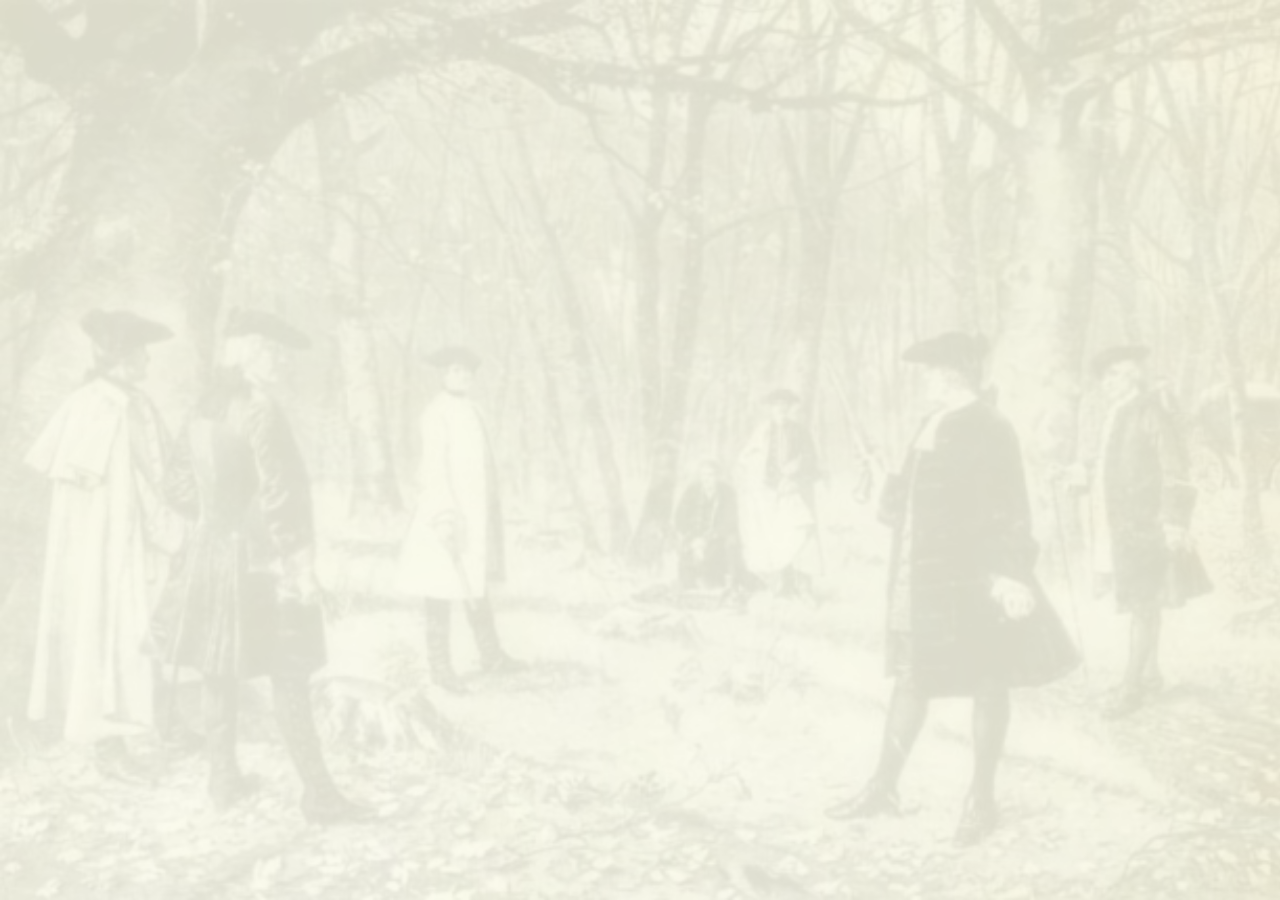
==== index.html @ f9404a29 "initial commit" ====
<!DOCTYPE html><html><head><meta charset="utf-8"><meta name="viewport" content="width=1200, height=device-height, initial-scale=1, maximum-scale=1, user-scalable=no"><link rel="stylesheet" href="css/chickenLauncher.css"><script src="js/chickenLauncher.js"></script></head><body><div class="content">&nbsp;</div><div class="scene scene1"><p class="mt10p big_size"><span class="cap" id="cap1">決闘とは</span></p><p class="small_size mt20"><span class="cap" id="cap2">2人の人間が事前に決められた同一の条件のもと、<br>生命を賭して戦うことである。 -wikipediaより抜粋-</span></p></div><div class="scene scene2"><p class="mt10p small_size"><span class="cap" id="cap3">しかし、現代社会に於いて</span></p><p class="small_size"><span class="cap" id="cap4">多くの先進国では決闘を行うことは禁止されている</span></p><p class="small_size"><span class="cap" id="cap5">それは、日本もまた例外ではない</span></p></div><div class="scene scene3"><p class="vertical_middle middle_size" class="cap" id="cap6">だがしかし</p></div><div class="scene scene4"><p class="vertical_middle middle_size"><span class="cap" id="cap7">時には勝敗を</span></p></div><div class="scene scene5"><p class="vertical_middle middle_size"><span class="cap" id="cap8">時には名誉を賭けて</span></p></div><div class="scene scene6"><p class="vertical_middle middle_size"><span class="cap" id="cap9">人には <span style="font-size:120%;color:#F33">決闘</span> が必要な時がある。</span></p></div><div class="scene scene7"><p class="vertical_middle middle_size"><span class="cap" id="cap10">無血に</span> <span class="cap" id="cap11">平和に</span> <span class="cap" id="cap12">だが厳正に</span></p></div><div class="scene scene8"><p class="vertical_middle middle_size"><span class="cap" id="cap13">それが---、</span></p></div><div class="scene scene9"><p class="vertical_middle middle_size"><span class="cap" id="cap14">チキンランチャー。</span></p></div><div class="scene scene10"><p class="middle_size mt10p">近日公開</p><img src="img/chickenLuncher_logo.svg" class="logo"></div></body></html>
---- css/chickenLauncher.css ----
.magictime {
  -webkit-animation-duration: 1s;
  -moz-animation-duration: 1s;
  -ms-animation-duration: 1s;
  -o-animation-duration: 1s;
  animation-duration: 1s;
  -webkit-animation-fill-mode: both;
  -moz-animation-fill-mode: both;
  -ms-animation-fill-mode: both;
  -o-animation-fill-mode: both;
  animation-fill-mode: both;
}
.magic {
  -webkit-animation-name: magic;
  -moz-animation-name: magic;
  -ms-animation-name: magic;
  -o-animation-name: magic;
  animation-name: magic;
}

.fadeIn {
    animation-name: fadeIn;
    -webkit-animation-name: fadeIn;

	animation-duration: 1.0s;
	-webkit-animation-duration: 1.0s;

	animation-timing-function: ease-in-out;
	-webkit-animation-timing-function: ease-in-out;

	visibility: visible !important;
    display : block!important;
}

@keyframes fadeIn {
	0% {
		transform: scale(0);
		opacity: 0.0;
	}
	60% {
		transform: scale(1.1);
	}
	80% {
		transform: scale(0.9);
		opacity: 1;
	}
	100% {
		transform: scale(1);
		opacity: 1;
	}
}

@-webkit-keyframes fadeIn {
	0% {
		-webkit-transform: scale(0);
		opacity: 0.0;
	}
	60% {
		-webkit-transform: scale(1.1);
	}
	80% {
		-webkit-transform: scale(0.9);
		opacity: 1;
	}
	100% {
		-webkit-transform: scale(1);
		opacity: 1;
	}
}


/*
==============================================
expandUp
==============================================
*/


.expandUp{
    animation-name: expandUp;
	-webkit-animation-name: expandUp;

	animation-duration: 0.7s;
	-webkit-animation-duration: 0.7s;

	animation-timing-function: ease;
	-webkit-animation-timing-function: ease;

	visibility: visible !important;
}

@keyframes expandUp {
	0% {
		transform: translateY(100%) scale(0.6) scaleY(0.5);
	}
	60%{
		transform: translateY(-7%) scaleY(1.12);
	}
	75%{
		transform: translateY(3%);
	}
	100% {
		transform: translateY(0%) scale(1) scaleY(1);
	}
}

@-webkit-keyframes expandUp {
	0% {
		-webkit-transform: translateY(100%) scale(0.6) scaleY(0.5);
	}
	60%{
		-webkit-transform: translateY(-7%) scaleY(1.12);
	}
	75%{
		-webkit-transform: translateY(3%);
	}
	100% {
		-webkit-transform: translateY(0%) scale(1) scaleY(1);
	}
}


/*
==============================================
floating
==============================================
*/

.floating{
    animation-name: floating;
	-webkit-animation-name: floating;

	animation-duration: 1.5s;
	-webkit-animation-duration: 1.5s;

	animation-iteration-count: infinite;
	-webkit-animation-iteration-count: infinite;
}

@keyframes floating {
	0% {
		transform: translateX(0%);
	}
	50% {
		transform: translateX(8%);
	}
	100% {
		transform: translateX(0%);
	}
}

@-webkit-keyframes floating {
	0% {
		-webkit-transform: translateX(0%);
	}
	50% {
		-webkit-transform: translateX(8%);
	}
	100% {
		-webkit-transform: translateX(0%);
	}
}



/*
==============================================
slideLeft
==============================================
*/


.slideLeft{
    animation-name: slideLeft;
    -webkit-animation-name: slideLeft;

	animation-duration: 1s;
	-webkit-animation-duration: 1s;

	animation-timing-function: ease-in-out;
	-webkit-animation-timing-function: ease-in-out;

	visibility: visible !important;
}

@keyframes slideLeft {
	0% {
		transform: translateX(300%);
	}
	50%{
		transform: translateX(-8%);
	}
	65%{
		transform: translateX(4%);
	}
	80%{
		transform: translateX(-4%);
	}
	95%{
		transform: translateX(2%);
	}
	100% {
		transform: translateX(0%);
	}
}

@-webkit-keyframes slideLeft {
	0% {
		-webkit-transform: translateX(300%);
	}
	50%{
		-webkit-transform: translateX(-8%);
	}
	65%{
		-webkit-transform: translateX(4%);
	}
	80%{
		-webkit-transform: translateX(-4%);
	}
	95%{
		-webkit-transform: translateX(2%);
	}
	100% {
		-webkit-transform: translateX(0%);
	}
}

/*
==============================================
slideRight
==============================================
*/


.slideRight{
	animation-name: slideRight;
	-webkit-animation-name: slideRight;

	animation-duration: 1s;
	-webkit-animation-duration: 1s;

	animation-timing-function: ease-in-out;
	-webkit-animation-timing-function: ease-in-out;

	visibility: visible !important;
}

@keyframes slideRight {
	0% {
		transform: translateX(-300%);
	}
	50%{
		transform: translateX(8%);
	}
	65%{
		transform: translateX(-4%);
	}
	80%{
		transform: translateX(4%);
	}
	95%{
		transform: translateX(-2%);
	}
	100% {
		transform: translateX(0%);
	}
}

@-webkit-keyframes slideRight {
	0% {
		-webkit-transform: translateX(-300%);
	}
	50%{
		-webkit-transform: translateX(8%);
	}
	65%{
		-webkit-transform: translateX(-4%);
	}
	80%{
		-webkit-transform: translateX(4%);
	}
	95%{
		-webkit-transform: translateX(-2%);
	}
	100% {
		-webkit-transform: translateX(0%);
	}
}


/*
==============================================
charactor_cutin_slideLeft
==============================================
*/


.charactor_cutin_slideLeft{
    animation-name: charactor_cutin_slideLeft;
    -webkit-animation-name: charactor_cutin_slideLeft;

	animation-duration: 1s;
	-webkit-animation-duration: 1s;

	animation-timing-function: ease-in-out;
	-webkit-animation-timing-function: ease-in-out;

	visibility: visible !important;
}

@keyframes charactor_cutin_slideLeft {
	0% {
		transform: translateX(300%);
	}
	50%{
		transform: translateX(-8%);
	}
	65%{
		transform: translateX(4%);
	}
	80%{
		transform: translateX(-4%);
	}
	95%{
		transform: translateX(2%);
	}
	100% {
		transform: translateX(0%);
	}
}

@-webkit-keyframes charactor_cutin_slideLeft {
	0% {
		-webkit-transform: translateX(300%);
	}
	50%{
		-webkit-transform: translateX(-8%);
	}
	65%{
		-webkit-transform: translateX(4%);
	}
	80%{
		-webkit-transform: translateX(-4%);
	}
	95%{
		-webkit-transform: translateX(2%);
	}
	100% {
		-webkit-transform: translateX(0%);
	}
}

/*
==============================================
charactor_cutin_slideRight
==============================================
*/


.charactor_cutin_slideRight{
	animation-name: charactor_cutin_slideRight;
	-webkit-animation-name: charactor_cutin_slideRight;

	animation-duration: 1s;
	-webkit-animation-duration: 1s;

	animation-timing-function: ease-in-out;
	-webkit-animation-timing-function: ease-in-out;

	visibility: visible !important;
}

@keyframes charactor_cutin_slideRight {
	0% {
		transform: translateX(-300%);
	}
	50%{
		transform: translateX(8%);
	}
	65%{
		transform: translateX(-4%);
	}
	80%{
		transform: translateX(4%);
	}
	95%{
		transform: translateX(-2%);
	}
	100% {
		transform: translateX(0%);
	}
}

@-webkit-keyframes charactor_cutin_slideRight {
	0% {
		-webkit-transform: translateX(-300%);
	}
	50%{
		-webkit-transform: translateX(8%);
	}
	65%{
		-webkit-transform: translateX(-4%);
	}
	80%{
		-webkit-transform: translateX(4%);
	}
	95%{
		-webkit-transform: translateX(-2%);
	}
	100% {
		-webkit-transform: translateX(0%);
	}
}



/*
==============================================
slideLeft
==============================================
*/


.slideLeftBullet{
    animation-name: slideLeftBullet;
    -webkit-animation-name: slideLeftBullet;

    animation-duration: 1.0s;
    -webkit-animation-duration: 1.0s;

	animation-timing-function: ease-in-out;
	-webkit-animation-timing-function: ease-in-out;

	visibility: visible !important;
}

@keyframes slideLeftBullet {
	0% {
		transform: translateX(0%);
	}
	100% {
		transform: translateX(-750%);
        display : none;
	}
}

@-webkit-keyframes slideLeftBullet {
	0% {
		-webkit-transform: translateX(0%);
	}
	100% {
		-webkit-transform: translateX(-750%);
        display : none;
	}
}


.slideRightBullet{
    animation-name: slideRightBullet;
    -webkit-animation-name: slideRightBullet;

    animation-duration: 1.0s;
    -webkit-animation-duration: 1.0s;

    animation-timing-function: ease-in-out;
    -webkit-animation-timing-function: ease-in-out;

    visibility: visible !important;
}

@keyframes slideRightBullet {
    0% {
        transform: translateX(-0%);
    }
    100% {
        transform: translateX(750%);
        display : none;
    }
}

@-webkit-keyframes slideRightBullet {
    0% {
        -webkit-transform: translateX(0%);
    }
    100% {
        -webkit-transform: translateX(750%);
        display : none;
    }
}






/*
==============================================
slideLeftCharactor
==============================================
*/


.slideLeftCharactor{
    animation-name: slideLeftCharactor;
    -webkit-animation-name: slideLeftCharactor;

    animation-duration: 1s;
	-webkit-animation-duration: 1s;

	animation-timing-function: ease-in-out;
	-webkit-animation-timing-function: ease-in-out;

	visibility: visible !important;
}

@keyframes slideLeftCharactor {
	0% {
		transform: translateX(300%);
	}
	50%{
		transform: translateX(-8%);
	}
	65%{
		transform: translateX(4%);
	}
	80%{
		transform: translateX(-4%);
	}
	95%{
		transform: translateX(2%);
	}
	100% {
		transform: translateX(0%);
	}
}

@-webkit-keyframes slideLeftCharactor {
	0% {
		-webkit-transform: translateX(300%);
	}
	50%{
		-webkit-transform: translateX(-8%);
	}
	65%{
		-webkit-transform: translateX(4%);
	}
	80%{
		-webkit-transform: translateX(-4%);
	}
	95%{
		-webkit-transform: translateX(2%);
	}
	100% {
		-webkit-transform: translateX(0%);
	}
}

/*
==============================================
slideRightCharactor
==============================================
*/


.slideRightCharactor{
	animation-name: slideRightCharactor;
	-webkit-animation-name: slideRightCharactor;

	animation-duration: 1s;
	-webkit-animation-duration: 1s;

	animation-timing-function: ease-in-out;
	-webkit-animation-timing-function: ease-in-out;

	visibility: visible !important;
}

@keyframes slideRightCharactor {
	0% {
		transform: translateX(-300%);
	}
	50%{
		transform: translateX(8%);
	}
	65%{
		transform: translateX(-4%);
	}
	80%{
		transform: translateX(4%);
	}
	95%{
		transform: translateX(-2%);
	}
	100% {
		transform: translateX(0%);
	}
}

@-webkit-keyframes slideRightCharactor {
	0% {
		-webkit-transform: translateX(-300%);
	}
	50%{
		-webkit-transform: translateX(8%);
	}
	65%{
		-webkit-transform: translateX(-4%);
	}
	80%{
		-webkit-transform: translateX(4%);
	}
	95%{
		-webkit-transform: translateX(-2%);
	}
	100% {
		-webkit-transform: translateX(0%);
	}
}


.animationWin {
  -webkit-animation-name: animationWin;
  -moz-animation-name: animationWin;
  -ms-animation-name: animationWin;
  -o-animation-name: animationWin;
  animation-name: animationWin;
}

@-moz-keyframes animationWin {
  0% {
    opacity: 0;
    -moz-transform-origin: 50% 50%;
    -moz-transform: scale(2,2);
    -moz-filter: blur(2px);
  }

  100% {
    opacity: 1;
    -moz-transform-origin: 50% 50%;
    -moz-transform: scale(1,1);
    -moz-filter: blur(0px);
  }
}
@-webkit-keyframes animationWin {
  0% {
    opacity: 0;
    -webkit-transform-origin: 50% 50%;
    -webkit-transform: scale(2,2);
    -webkit-filter: blur(2px);
  }

  100% {
    opacity: 1;
    -webkit-transform-origin: 50% 50%;
    -webkit-transform: scale(1,1);
    -webkit-filter: blur(0px);
  }
}
@-o-keyframes animationWin {
  0% {
    opacity: 0;
    -o-transform-origin: 50% 50%;
    -o-transform: scale(2,2);
    -webkit-filter: blur(2px);
  }

  100% {
    opacity: 1;
    -o-transform-origin: 50% 50%;
    -o-transform: scale(1,1);
    -webkit-filter: blur(0px);
  }
}
@-ms-keyframes animationWin {
  0% {
    opacity: 0;
    filter: alpha(opacity=0);
    -ms-transform-origin: 50% 50%;
    -ms-transform: scale(2,2);
    filter: blur(2px);
  }

  100% {
    opacity: 1;
    filter: alpha(opacity=100);
    -ms-transform-origin: 50% 50%;
    -ms-transform: scale(1,1);
    filter: blur(0px);
  }
}
@keyframes animationWin {
  0% {
    opacity: 0;
    transform-origin: 50% 50%;
    transform: scale(2,2);
    filter: blur(2px);
  }

  100% {
    opacity: 1;
    transform-origin: 50% 50%;
    transform: scale(1,1);
    filter: blur(0px);
  }
}


.animationChicken {
  -webkit-animation-name: animationChicken;
  -moz-animation-name: animationChicken;
  -ms-animation-name: animationChicken;
  -o-animation-name: animationChicken;
  animation-name: animationChicken;
}

@-moz-keyframes animationChicken {
  0% {
    -moz-transform-origin: top right;
    -moz-transform: rotate(0deg);
    -moz-animation-timing-function: ease-out;
  }

  100% {
    -moz-transform-origin: top right;
    -moz-transform: rotate(-30deg);
    -moz-animation-timing-function: ease-in-out;
  }
}
@-webkit-keyframes animationChicken {
  0% {
    -webkit-transform-origin: top right;
    -webkit-transform: rotate(0deg);
    -webkit-animation-timing-function: ease-out;
  }

  100% {
    -webkit-transform-origin: top right;
    -webkit-transform: rotate(-30deg);
    -webkit-animation-timing-function: ease-in-out;
  }
}
@-o-keyframes animationChicken {
  0% {
    -o-transform-origin: top right;
    -o-transform: rotate(0deg);
    -o-animation-timing-function: ease-out;
  }

  100% {
    -o-transform-origin: top right;
    -o-transform: rotate(-30deg);
    -o-animation-timing-function: ease-in-out;
  }
}
@-ms-keyframes animationChicken {
  0% {
    -ms-transform-origin: top right;
    -ms-transform: rotate(0deg);
    -ms-animation-timing-function: ease-out;
  }

  100% {
    -ms-transform-origin: top right;
    -ms-transform: rotate(-30deg);
    -ms-animation-timing-function: ease-in-out;
  }
}
@keyframes animationChicken {
  0% {
    transform-origin: top right;
    transform: rotate(0deg);
    animation-timing-function: ease-out;
  }

  100% {
    transform-origin: top right;
    transform: rotate(-30deg);
    animation-timing-function: ease-in-out;
  }
}



.animationLose{
  animation-name: animationLose;
  -webkit-animation-name: animationLose;

  animation-duration: 1s;
  -webkit-animation-duration: 1s;

  animation-timing-function: ease;
  -webkit-animation-timing-function: ease;

  visibility: visible !important;
}

@keyframes animationLose {
  0% {
    transform: translateY(-100%);
  }
  50%{
    transform: translateY(8%);
  }
  65%{
    transform: translateY(-4%);
  }
  80%{
    transform: translateY(4%);
  }
  95%{
    transform: translateY(-2%);
  }
  100% {
    transform: translateY(0%);
  }
}

@-webkit-keyframes animationLose {
  0% {
    -webkit-transform: translateY(-100%);
  }
  50%{
    -webkit-transform: translateY(8%);
  }
  65%{
    -webkit-transform: translateY(-4%);
  }
  80%{
    -webkit-transform: translateY(4%);
  }
  95%{
    -webkit-transform: translateY(-2%);
  }
  100% {
    -webkit-transform: translateY(0%);
  }
}

/*--------------------------------------------------
  YUI 3.4.1 (build 4118)
  Copyright 2011 Yahoo! Inc. All rights reserved.
  Licensed under the BSD License.
  http://yuilibrary.com/license/
--------------------------------------------------*/

html,mark{
  color:#000000;
  background:#ffffff;
}
body,div,dl,dt,dd,ul,ol,li,map,
h1,h2,h3,h4,h5,h6,
pre,code,form,fieldset,legend,input,textarea,
p,blockquote,th,td,
section,nav,article,aside,
hgroup,header,footer,
figure,figcaption,details,summary,menu{
  border:0;
  margin:0;
  padding:0;
}
ul,ol{
  list-style:none;
}
table{
  border-collapse:collapse;
  border-spacing:0;
}
img{
  border:none;
  line-height:0;
  vertical-align:bottom;
}
address,caption,cite,code,dfn,em,strong,th,var,time,mark{
  font-style:normal;font-weight:normal;
}
caption,th{
  text-align:left;
}
h1,h2,h3,h4,h5,h6{
  font-size:100%;
  font-weight:normal;
}
q:before,q:after{content:'';}
abbr,acronym{
  border:0;
  font-variant:normal;
}
sup{vertical-align:text-top;}
sub{vertical-align:text-bottom;}
input,textarea,select,keygen{
  z-index:auto;
  font-family:inherit;font-size:inherit;font-weight:inherit;
}
input,textarea,select{*font-size:100%;}
legend{color:#000000;}
body{font:13px/1.231 arial,helvetica,clean,sans-serif;*font-size:small;*font:x-small}select,input,button,textarea{font:99% arial,helvetica,clean,sans-serif}table{z-index:auto;font-size:inherit;font:100%}pre,code,kbd,samp,tt{font-family:monospace;*font-size:108%;line-height:100%}


div:after, ul:after,li:after, ol:after {
  font-size: 0px;
  line-height: 0;
  content: ".";
  height: 0;
  clear: both;
  display: block;
  visibility: hidden;
}


html,body {
  font-family:'Hiragino Mincho ProN', serif;
  width: 100%;
  height: 100%;
  min-width: 1200px;
}
.content {
  background: url('../img/bg.png');
  background-size : cover;
  opacity: 0.3;
  width: 100%;
  height: 100%;
  position: fixed;
  z-index: -1;
}

.scene {
  color : #333;
  text-align: center;
  width: 100%;
  height: 100%;
  position: fixed;
  opacity: 0;
  -moz-opacity: 0; /*for Firefox*/
  filter: alpha(opacity=0); /*for IE*/
}


.scene p {
  padding: 0 40px;
  letter-spacing: 0.2em;
  line-height: 2.4em;
  text-shadow: -1px 0px rgba(100, 100, 100, 0.5);
}

.vertical_middle {
  position: relative;
  top: 45%;
  -webkit-transform: translateY(-45%);
  -ms-transform: translateY(-45%);
  transform: translateY(-45%);
}
.small_size {
  font-size: 1.5em;
}
.middle_size {
  font-size: 3em;
}
.big_size {
  font-size: 4em;
}



.scene1 {
  background: url('../img/bg1.png');
  background-size : cover;
}
.scene2 {
  background: url('../img/bg2.jpg');
  background-size : cover;
}
.scene3 {
  background: url('../img/bg3.jpg');
  background-size : cover;
  color : #FFF;
  text-shadow: -2px 2px rgba(30, 30, 30, 0.5);
}
.scene4 {
  background: url('../img/bg4.jpg');
  text-shadow: -3px 3px rgba(255, 255, 255, 0.5);
  background-size : cover;
  color: red;
}
.scene5 {
  background: url('../img/bg5.jpg');
  text-shadow: -3px 3px -3px rgba(255, 255, 255, 0.5);
  background-size : cover;
}
.scene6 {
  background: url('../img/bg6.png');
  background-size : cover;
}
.scene7 {
  /*background: url('../img/bg1.png');*/
}
.scene8 {
  /*background: url('../img/bg1.png');*/
}
.scene9 {
  /*background: url('../img/bg1.png');*/
}
.scene10 {
  color : #222;
  background-size : cover;
}

.logo {
  width: 80%;
}

.cap {
  opacity: 0;
  -moz-opacity: 0; /*for Firefox*/
  filter: alpha(opacity=0); /*for IE*/
}

.mt10p {
  margin-top: 10%;
}

.mt20 {
  margin-top: 20px;
}
.center {
  position: absolute;
  top: 50%;
  left: 50%;

  -webkit-transform: translate(-50%,-50%);
  -ms-transform: translate(-50%,-50%);
  transform: translate(-50%,-50%);
}
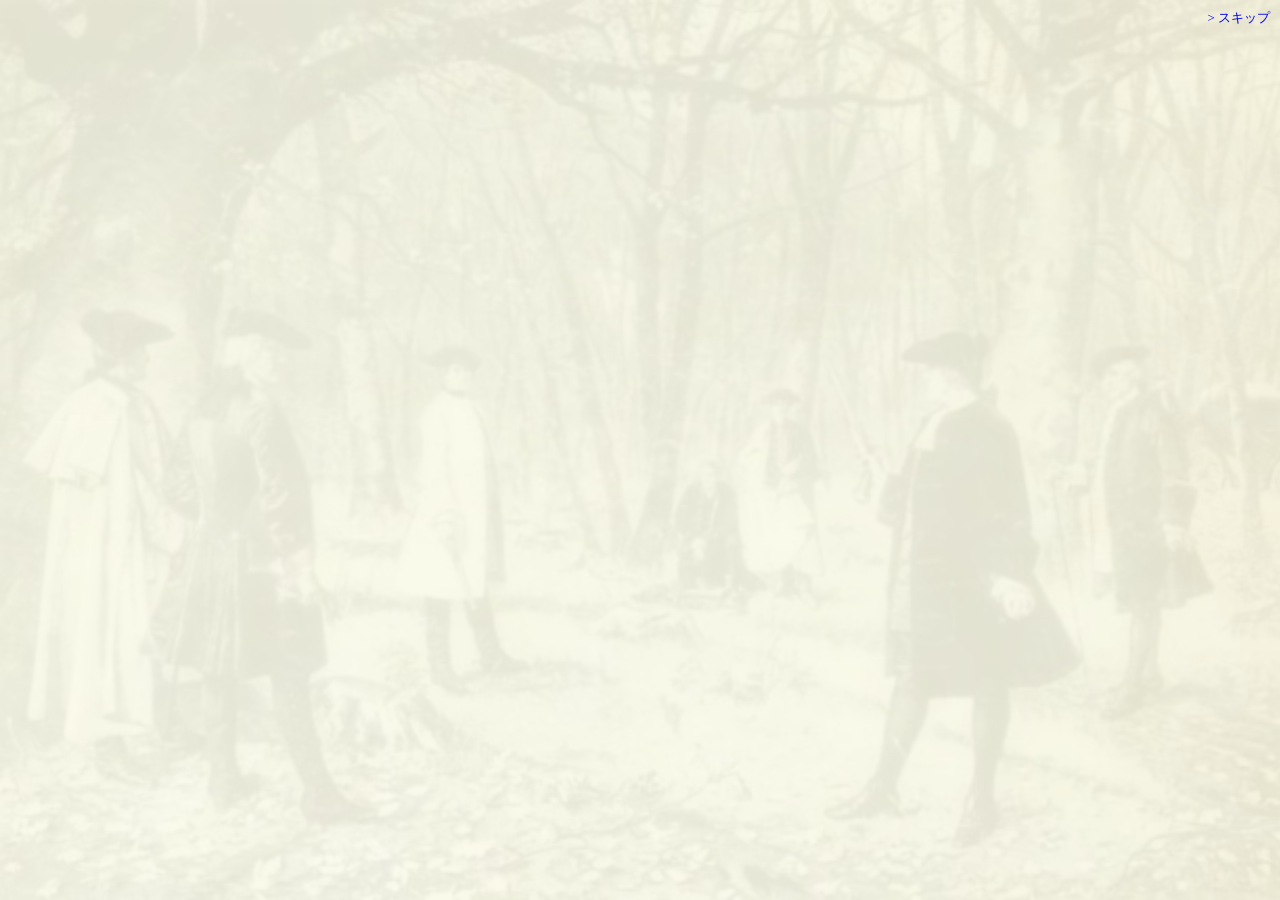
==== commit 213198cb: "画像・スタイル周り調整" ====
--- a/index.html
+++ b/index.html
@@ -1 +1 @@
-<!DOCTYPE html><html><head><meta charset="utf-8"><meta name="viewport" content="width=1200, height=device-height, initial-scale=1, maximum-scale=1, user-scalable=no"><link rel="stylesheet" href="css/chickenLauncher.css"><script src="js/chickenLauncher.js"></script></head><body><div class="content">&nbsp;</div><div class="scene scene1"><p class="mt10p big_size"><span class="cap" id="cap1">決闘とは</span></p><p class="small_size mt20"><span class="cap" id="cap2">2人の人間が事前に決められた同一の条件のもと、<br>生命を賭して戦うことである。 -wikipediaより抜粋-</span></p></div><div class="scene scene2"><p class="mt10p small_size"><span class="cap" id="cap3">しかし、現代社会に於いて</span></p><p class="small_size"><span class="cap" id="cap4">多くの先進国では決闘を行うことは禁止されている</span></p><p class="small_size"><span class="cap" id="cap5">それは、日本もまた例外ではない</span></p></div><div class="scene scene3"><p class="vertical_middle middle_size" class="cap" id="cap6">だがしかし</p></div><div class="scene scene4"><p class="vertical_middle middle_size"><span class="cap" id="cap7">時には勝敗を</span></p></div><div class="scene scene5"><p class="vertical_middle middle_size"><span class="cap" id="cap8">時には名誉を賭けて</span></p></div><div class="scene scene6"><p class="vertical_middle middle_size"><span class="cap" id="cap9">人には <span style="font-size:120%;color:#F33">決闘</span> が必要な時がある。</span></p></div><div class="scene scene7"><p class="vertical_middle middle_size"><span class="cap" id="cap10">無血に</span> <span class="cap" id="cap11">平和に</span> <span class="cap" id="cap12">だが厳正に</span></p></div><div class="scene scene8"><p class="vertical_middle middle_size"><span class="cap" id="cap13">それが---、</span></p></div><div class="scene scene9"><p class="vertical_middle middle_size"><span class="cap" id="cap14">チキンランチャー。</span></p></div><div class="scene scene10"><p class="middle_size mt10p">近日公開</p><img src="img/chickenLuncher_logo.svg" class="logo"></div></body></html>+<!DOCTYPE html><html><head><meta charset="utf-8"><meta name="viewport" content="width=device-width, height=device-height, initial-scale=1, maximum-scale=1, user-scalable=no"><link rel="stylesheet" href="css/chickenLauncher.css"><script src="js/chickenLauncher.js"></script></head><body><div class="content">&nbsp;</div><div class="scene scene1"><div class="vertical_middle"><p class="big_size"><span class="cap" id="cap1">決闘とは</span></p><p class="small_size mt20"><span class="cap" id="cap2">2人の人間が事前に決められた同一の条件のもと、<br>生命を賭して戦うことである。 -wikipediaより抜粋-</span></p></div></div><div class="scene scene2"><div class="vertical_middle"><p class="small_size"><span class="cap" id="cap3">しかし、現代社会に於いて</span></p><p class="small_size"><span class="cap" id="cap4">多くの先進国では決闘を行うことは禁止されている</span></p><p class="small_size"><span class="cap" id="cap5">それは、日本もまた例外ではない</span></p></div></div><div class="scene scene3"><p class="vertical_middle middle_size" class="cap" id="cap6">だがしかし</p></div><div class="scene scene4"><p class="vertical_middle middle_size"><span class="cap" id="cap7">時には勝敗を</span></p></div><div class="scene scene5"><p class="vertical_middle middle_size"><span class="cap" id="cap8">時には名誉を賭けて</span></p></div><div class="scene scene6"><p class="vertical_middle middle_size"><span class="cap" id="cap9">人には <span style="font-size:120%;color:#F33">決闘</span> が必要な時がある。</span></p></div><div class="scene scene7"><p class="vertical_middle middle_size"><span class="cap" id="cap10">無血に</span> <span class="cap" id="cap11">平和に</span> <span class="cap" id="cap12">だが厳正に</span></p></div><div class="scene scene11"><p class="vertical_middle middle_size"><span class="cap" id="cap15">現代の決闘を実現するプロダクト。</span></p></div><div class="scene scene8"><p class="vertical_middle middle_size"><span class="cap" id="cap13">それが、</span></p></div><div class="scene scene9"><p class="vertical_middle middle_size"><span class="cap" id="cap14">チキンランチャー。</span></p></div><div class="scene scene10"><p class="middle_size mt10p">近日公開</p><img src="img/chickenLuncher_logo.svg" class="logo"></div><p class="skip"><a href="#" id="skip">&gt; スキップ</a></p></body></html>
--- a/css/chickenLauncher.css
+++ b/css/chickenLauncher.css
@@ -911,7 +911,6 @@
   font-family:'Hiragino Mincho ProN', serif;
   width: 100%;
   height: 100%;
-  min-width: 1200px;
 }
 .content {
   background: url('../img/bg.png');
@@ -958,7 +957,17 @@
 .big_size {
   font-size: 4em;
 }
-
+@media screen and (max-width : 800px){
+  .small_size {
+    font-size: 80%;
+  }
+  .middle_size {
+    font-size: 150%;
+  }
+  .big_size {
+    font-size: 200%;
+  }
+}
 
 
 .scene1 {
@@ -966,38 +975,39 @@
   background-size : cover;
 }
 .scene2 {
-  background: url('../img/bg2.jpg');
+  background: url('../img/bg2.png');
   background-size : cover;
 }
 .scene3 {
-  background: url('../img/bg3.jpg');
+  background: url('../img/bg3.png');
   background-size : cover;
   color : #FFF;
   text-shadow: -2px 2px rgba(30, 30, 30, 0.5);
 }
 .scene4 {
-  background: url('../img/bg4.jpg');
   text-shadow: -3px 3px rgba(255, 255, 255, 0.5);
-  background-size : cover;
   color: red;
 }
 .scene5 {
-  background: url('../img/bg5.jpg');
+  background: url('../img/bg5.png');
   text-shadow: -3px 3px -3px rgba(255, 255, 255, 0.5);
   background-size : cover;
 }
 .scene6 {
-  background: url('../img/bg6.png');
+  background: url('../img/bg4.png');
   background-size : cover;
 }
 .scene7 {
-  /*background: url('../img/bg1.png');*/
+  background: url('../img/bg1.png');
+  background-size : cover;
 }
 .scene8 {
-  /*background: url('../img/bg1.png');*/
+  background: url('../img/bg89.png');
+  background-size : cover;
 }
 .scene9 {
-  /*background: url('../img/bg1.png');*/
+  background: url('../img/bg89.png');
+  background-size : cover;
 }
 .scene10 {
   color : #222;
@@ -1021,6 +1031,15 @@
 .mt20 {
   margin-top: 20px;
 }
+a {
+  text-decoration: none;
+}
+.skip {
+  position: fixed;
+  right: 10px;
+  top:10px;
+  text-align: right;
+}
 .center {
   position: absolute;
   top: 50%;
